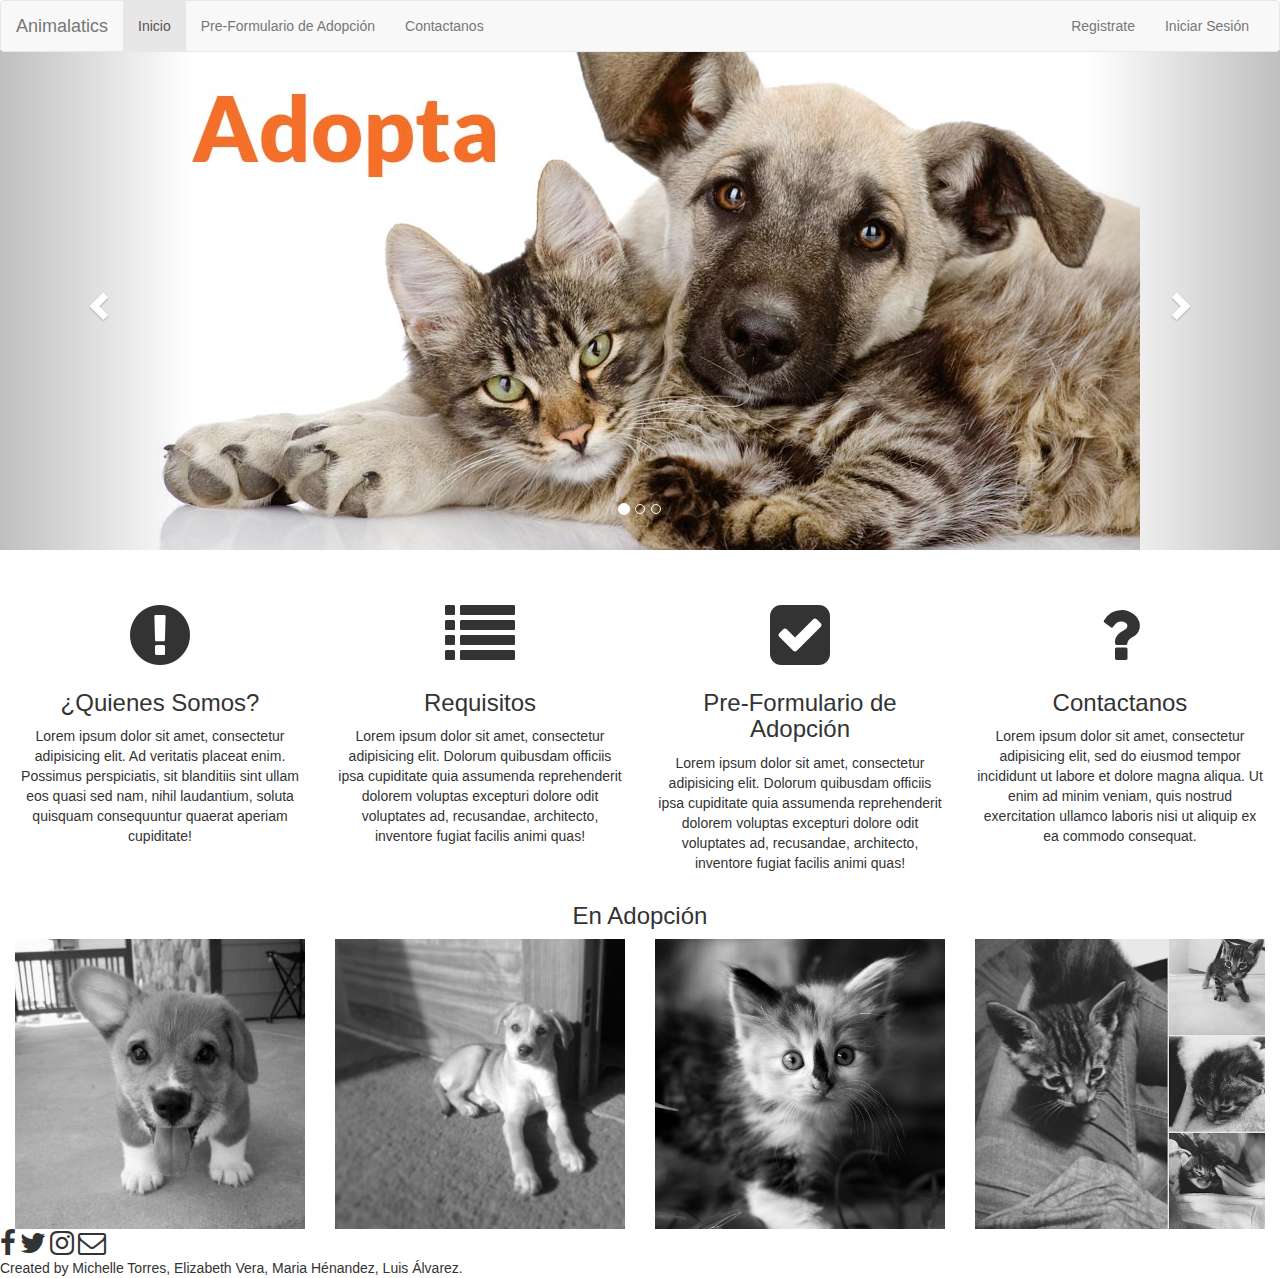
==== index.html @ 11a02cdc "Primera subida de archivos" ====
<!DOCTYPE html>
<html lang="en">

<head>
<meta charset="utf-8">
<meta http-equiv="X-UA-Compatible" content="IE=edge">
<meta name="viewport" content="width=device-width, initial-scale=1">
<!-- The above 3 meta tags *must* come first in the head; any other head content must come *after* these tags -->
<title>Animalatics</title>
<!-- Bootstrap -->
<link href="css/bootstrap.min.css" rel="stylesheet">
<link rel="stylesheet" type="text/css" href="css/font-awesome.min.css">
<link rel="stylesheet" href="css/styles.css">
<!-- HTML5 shim and Respond.js for IE8 support of HTML5 elements and media queries -->
<!-- WARNING: Respond.js doesn't work if you view the page via file:// -->
<!--[if lt IE 9]>
<script src="https://oss.maxcdn.com/html5shiv/3.7.3/html5shiv.min.js"></script>
<script src="https://oss.maxcdn.com/respond/1.4.2/respond.min.js"></script>
<![endif]-->
</head>

<body>
<nav class="navbar navbar-default barra">
<div class="container-fluid">
<!-- Brand and toggle get grouped for better mobile display -->
<div class="navbar-header">
<button type="button" class="navbar-toggle collapsed" data-toggle="collapse" data-target="#bs-example-navbar-collapse-1" aria-expanded="false">
  <span class="sr-only">Toggle navigation</span>
  <span class="icon-bar"></span>
  <span class="icon-bar"></span>
  <span class="icon-bar"></span>
</button>
<a class="navbar-brand" href="#">Animalatics</a>
</div>

<!-- Collect the nav links, forms, and other content for toggling -->
<div class="collapse navbar-collapse" id="bs-example-navbar-collapse-1">
<ul class="nav navbar-nav">
  <li class="active"><a href="#">Inicio</a></li>
  <li><a href="#">Pre-Formulario de Adopción</a></li>
  <li><a href="#">Contactanos</a></li>
</ul>
<ul id="wel" class="nav navbar-nav navbar-right">
  <li id="reg"><a href="#">Registrate</a></li>
  <li id="ini"><a href="#" data-toggle="modal" data-target="#myModal">Iniciar Sesión</a></li>
</ul>
</div><!-- /.navbar-collapse -->
</div><!-- /.container-fluid -->
</nav>

<div id="myCarousel" class="carousel slide top center-blockSS" data-ride="carousel">
<!-- Indicators -->
<ol class="carousel-indicators">
<li data-target="#myCarousel" data-slide-to="0" class="active"></li>
<li data-target="#myCarousel" data-slide-to="1"></li>
<li data-target="#myCarousel" data-slide-to="2"></li>
</ol>

<!-- Wrapper for slides -->
<div class="carousel-inner center-block">
<div class="item active">
<img class="img-responsive center-block" src="img/adopta_m.jpg">
</div>

<div class="item">
<img class="img-responsive center-block"  src="img/pre-registro_m.jpg">
</div>

<div class="item">
<img class="img-responsive center-block"  src="img/requisitos_m.jpg">
</div>
</div>

<!-- Left and right controls -->
<a class="left carousel-control" href="#myCarousel" data-slide="prev">
<span class="glyphicon glyphicon-chevron-left"></span>
<span class="sr-only">Previous</span>
</a>
<a class="right carousel-control" href="#myCarousel" data-slide="next">
<span class="glyphicon glyphicon-chevron-right"></span>
<span class="sr-only">Next</span>
</a>
</div>

<div class="container-fluid">
<div class="row text-center top">


<div class="col-xs-12 col-sm-6 col-md-3 col-lg-3">
<i class="fa fa-exclamation-circle fa-5x"></i>
<h3>¿Quienes Somos?</h3>
<p>Lorem ipsum dolor sit amet, consectetur adipisicing elit. Ad veritatis
  placeat enim. Possimus perspiciatis, sit blanditiis sint ullam eos quasi
  sed nam, nihil laudantium, soluta quisquam consequuntur quaerat aperiam
  cupiditate!</p>
</div>
<div class="col-xs-12 col-sm-6 col-md-3 col-lg-3">
  <i class="fa fa-list fa-5x"></i>
  <h3>Requisitos</h3>
  <p>Lorem ipsum dolor sit amet, consectetur adipisicing elit.
    Dolorum quibusdam officiis ipsa cupiditate quia assumenda
    reprehenderit dolorem voluptas excepturi dolore odit voluptates ad,
    recusandae, architecto, inventore fugiat facilis animi quas!</p>
  </div>
  <div class="col-xs-12 col-sm-6 col-md-3 col-lg-3">
    <i class="fa fa-check-square fa-5x"></i>
    <h3>Pre-Formulario de Adopción</h3>
    <p>Lorem ipsum dolor sit amet, consectetur adipisicing elit.
      Dolorum quibusdam officiis ipsa cupiditate quia assumenda
      reprehenderit dolorem voluptas excepturi dolore odit voluptates ad,
      recusandae, architecto, inventore fugiat facilis animi quas!</p>
    </div>
    <div class="col-xs-12 col-sm-6 col-md-3 col-lg-3">
      <i class="fa fa-question fa-5x"></i>
      <h3>Contactanos</h3>
      <p>Lorem ipsum dolor sit amet, consectetur adipisicing elit, sed do
        eiusmod tempor incididunt ut labore et dolore magna aliqua. Ut enim
        ad minim veniam, quis nostrud exercitation ullamco laboris nisi ut
        aliquip ex ea commodo consequat.</p>
      </div>
    </div>
  </div>
  <div class="container-fluid margen">
    <div class="row text-center">
      <h3>En Adopción</h3>
    </div>
    <div class="row">
      <div class="col-xs-6 col-sm-3">
        <img class="img-responsive center-block gris" src="img/perro1.jpg" alt="">
      </div>
      <div class="col-xs-6 col-sm-3">
        <img class="img-responsive center-block gris" src="img/perro2.jpg" alt="">
      </div>
      <div class="col-xs-6 col-sm-3">
        <img class="img-responsive center-block gris" src="img/gato1.jpg" alt="">
      </div>
      <div class="col-xs-6 col-sm-3">
        <img class="img-responsive center-block gris" src="img/gato2.jpg" alt="">
      </div>
    </div>
  </div>
  <div class="container-fluid footer">
    <div class="row">
      <i class="fa fa-facebook fa-2x"></i>
      <i class="fa fa-twitter fa-2x"></i>
      <i class="fa fa-instagram fa-2x"></i>
      <i class="fa fa-envelope-o fa-2x"></i><br>
      Created by Michelle Torres, Elizabeth Vera, Maria Hénandez, Luis Álvarez.
    </div>
  </div>

  <!-- jQuery (necessary for Bootstrap's JavaScript plugins) -->
  <script src="https://ajax.googleapis.com/ajax/libs/jquery/1.12.4/jquery.min.js"></script>
  <!-- Include all compiled plugins (below), or include individual files as needed -->
  <script src="js/bootstrap.min.js"></script>
  <div id="myModal" class="modal fade" role="dialog">
    <div class="modal-dialog">

      <!-- Modal content-->
      <div class="modal-content">
        <div class="modal-header">
          <button type="button" class="close" data-dismiss="modal">&times;</button>
          <h4 class="modal-title">Iniciar Sesión</h4>
        </div>
        <div class="modal-body">
          <div class="input-group">
            <span class="input-group-addon" id="sizing-addon2"><i class="fa fa-user" aria-hidden="true"></i></span>
            <input id="user" type="text" class="form-control" placeholder="Usuario" aria-describedby="sizing-addon2">
          </div><br>
          <div class="input-group">
            <span class="input-group-addon" id="sizing-addon2">#</span>
            <input id="pass" type="password" class="form-control" placeholder="Contraseña" aria-describedby="sizing-addon2">
          </div><br>
        </div>
        <div class="modal-footer">
          <button id="log" type="button" class="btn btn-success">Ingresar</button>
          <button type="button" class="btn btn-warning" data-dismiss="modal">Cerrar</button>
        </div>
      </div>

    </div>
  </div>
  <script type="text/javascript" src="js/script.js"></script>
</body>
</html>
---- css/styles.css ----
.barra{
  position: fixed;
  top: 0;
	left: 0;
	right: 0;
  z-index: 1000;
}
.top{
  margin-top: 50px;
}

.gris{
  filter: grayscale(100%);
  -webkit-filter: grayscale(100%);
  -moz-filter: grayscale(100%);
  -ms-filter: grayscale(100%);
  -o-filter: grayscale(100%);
}

.gris:hover{
  filter: grayscale(0%);
  -webkit-filter: grayscale(0%);
  -moz-filter: grayscale(0%);
  -ms-filter: grayscale(0%);
  -o-filter: grayscale(0%);
}
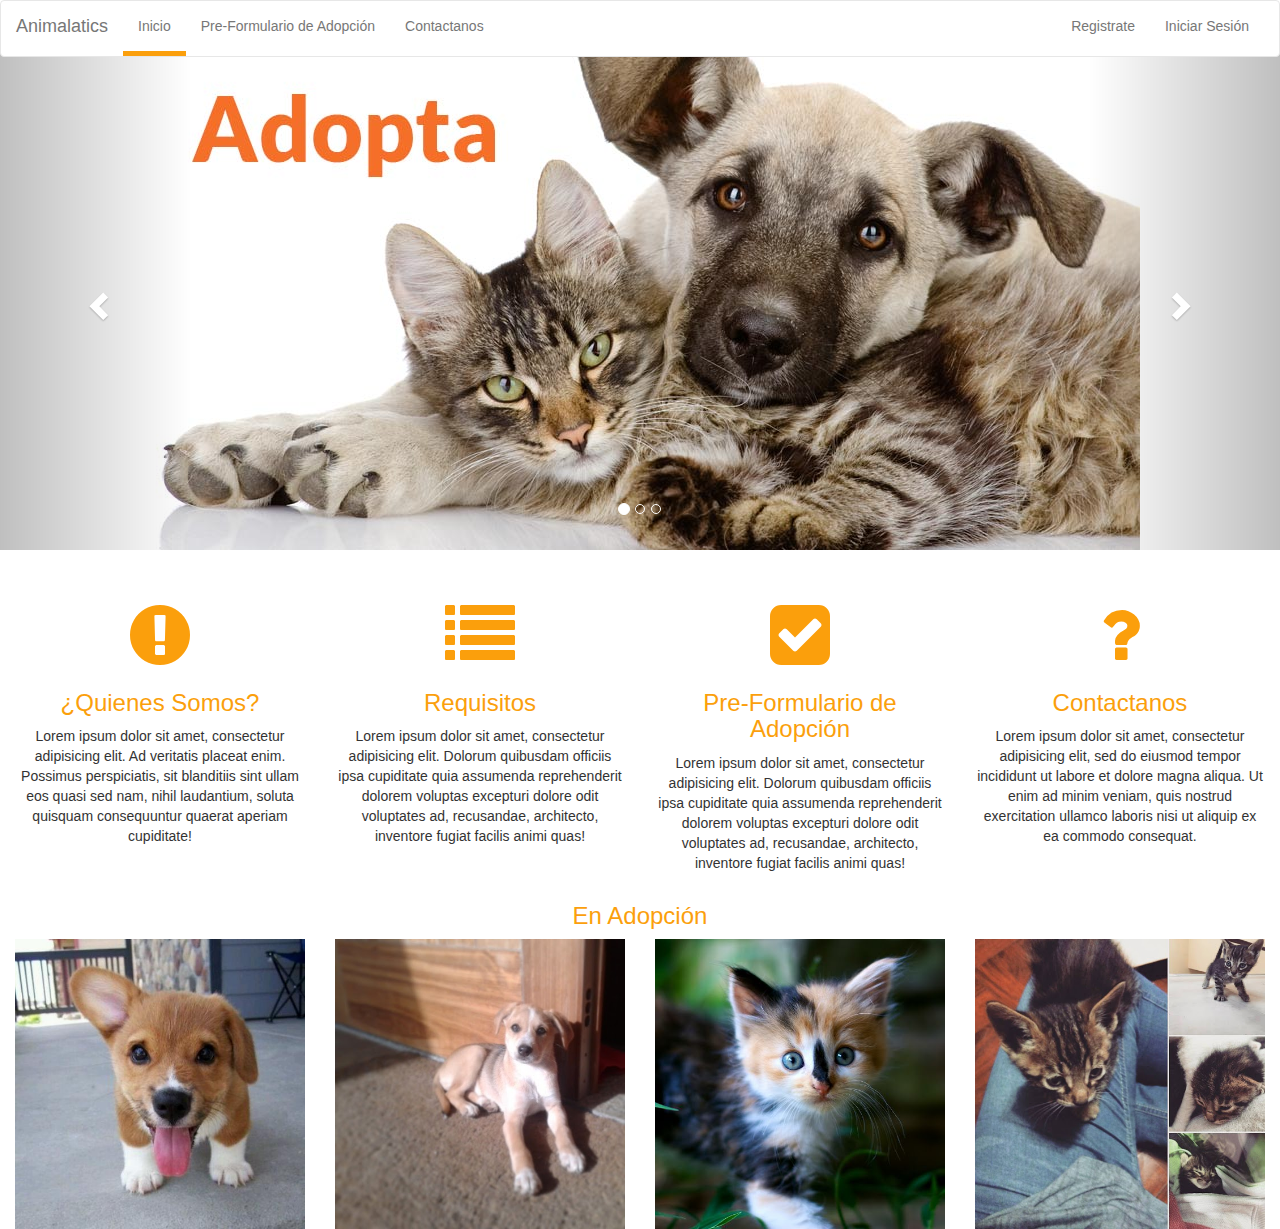
==== commit 760c23b4: "Modificaciones y css" ====
--- a/index.html
+++ b/index.html
@@ -31,18 +31,18 @@
   <span class="icon-bar"></span>
   <span class="icon-bar"></span>
 </button>
-<a class="navbar-brand" href="#">Animalatics</a>
+<a class="navbar-brand" href="index.html">Animalatics</a>
 </div>
 
 <!-- Collect the nav links, forms, and other content for toggling -->
 <div class="collapse navbar-collapse" id="bs-example-navbar-collapse-1">
 <ul class="nav navbar-nav">
-  <li class="active"><a href="#">Inicio</a></li>
-  <li><a href="#">Pre-Formulario de Adopción</a></li>
-  <li><a href="#">Contactanos</a></li>
+  <li class="activo"><a href="index.html">Inicio</a></li>
+  <li><a href="adopcion.html">Pre-Formulario de Adopción</a></li>
+  <li><a href="contacto.html">Contactanos</a></li>
 </ul>
 <ul id="wel" class="nav navbar-nav navbar-right">
-  <li id="reg"><a href="#">Registrate</a></li>
+  <li id="reg"><a href="registro.html">Registrate</a></li>
   <li id="ini"><a href="#" data-toggle="modal" data-target="#myModal">Iniciar Sesión</a></li>
 </ul>
 </div><!-- /.navbar-collapse -->
@@ -126,30 +126,32 @@
       <h3>En Adopción</h3>
     </div>
     <div class="row">
-      <div class="col-xs-6 col-sm-3">
-        <img class="img-responsive center-block gris" src="img/perro1.jpg" alt="">
+      <div class="col-xs-6 col-sm-3 nombre">
+        <img class="img-responsive center-block image" src="img/perro1.jpg" alt="">
+        <div class="middle">
+          <div class="text">Cookie</div>
+        </div>
       </div>
-      <div class="col-xs-6 col-sm-3">
-        <img class="img-responsive center-block gris" src="img/perro2.jpg" alt="">
+      <div class="col-xs-6 col-sm-3 nombre">
+        <img class="img-responsive center-block image" src="img/perro2.jpg" alt="">
+        <div class="middle">
+          <div class="text">Felipe</div>
+        </div>
       </div>
-      <div class="col-xs-6 col-sm-3">
-        <img class="img-responsive center-block gris" src="img/gato1.jpg" alt="">
+      <div class="col-xs-6 col-sm-3 nombre">
+        <img class="img-responsive center-block image" src="img/gato1.jpg" alt="">
+        <div class="middle">
+          <div class="text">Musti</div>
+        </div>
       </div>
-      <div class="col-xs-6 col-sm-3">
-        <img class="img-responsive center-block gris" src="img/gato2.jpg" alt="">
+      <div class="col-xs-6 col-sm-3 nombre">
+        <img class="img-responsive center-block image" src="img/gato2.jpg" alt="">
+        <div class="middle">
+          <div class="text">Sam</div>
+        </div>
       </div>
     </div>
   </div>
-  <div class="container-fluid footer">
-    <div class="row">
-      <i class="fa fa-facebook fa-2x"></i>
-      <i class="fa fa-twitter fa-2x"></i>
-      <i class="fa fa-instagram fa-2x"></i>
-      <i class="fa fa-envelope-o fa-2x"></i><br>
-      Created by Michelle Torres, Elizabeth Vera, Maria Hénandez, Luis Álvarez.
-    </div>
-  </div>
-
   <!-- jQuery (necessary for Bootstrap's JavaScript plugins) -->
   <script src="https://ajax.googleapis.com/ajax/libs/jquery/1.12.4/jquery.min.js"></script>
   <!-- Include all compiled plugins (below), or include individual files as needed -->
@@ -169,7 +171,7 @@
             <input id="user" type="text" class="form-control" placeholder="Usuario" aria-describedby="sizing-addon2">
           </div><br>
           <div class="input-group">
-            <span class="input-group-addon" id="sizing-addon2">#</span>
+            <span class="input-group-addon" id="sizing-addon2"><i class="fa fa-asterisk" aria-hidden="true"></i></span>
             <input id="pass" type="password" class="form-control" placeholder="Contraseña" aria-describedby="sizing-addon2">
           </div><br>
         </div>
--- a/css/styles.css
+++ b/css/styles.css
@@ -4,9 +4,61 @@
 	left: 0;
 	right: 0;
   z-index: 1000;
+  background: white;
+  height: 57px;
+}
+
+.image {
+  opacity: 1;
+  display: block;
+  transition: .5s ease;
+  backface-visibility: hidden;
+}
+.nombre{
+  position: relative;
+}
+
+.middle {
+  transition: .5s ease;
+  opacity: 0;
+  position: absolute;
+  top: 50%;
+  left: 50%;
+  transform: translate(-50%, -50%);
+  -ms-transform: translate(-50%, -50%)
+}
+.nombre:hover .image {
+  opacity: 0.3;
+}
+
+.nombre:hover .middle {
+  opacity: 1;
+}
+.text {
+  background-color: #FB9F0C;
+  color: white;
+  font-size: 16px;
+  padding: 16px 32px;
+}
+ul li:hover{
+  background-color: white;
+  border-bottom: 5px solid #FB9F0C;
+  color: #FB9F0C !important;
+}
+
+a:hover{
+  color: #FB9F0C !important;
 }
 .top{
   margin-top: 50px;
+}
+i, h3{
+  color: #FB9F0C;
+}
+.activo{
+  background-color: white;
+  border-bottom: 5px solid #FB9F0C;
+  color: #FB9F0C !important;
 }
 
 .gris{
